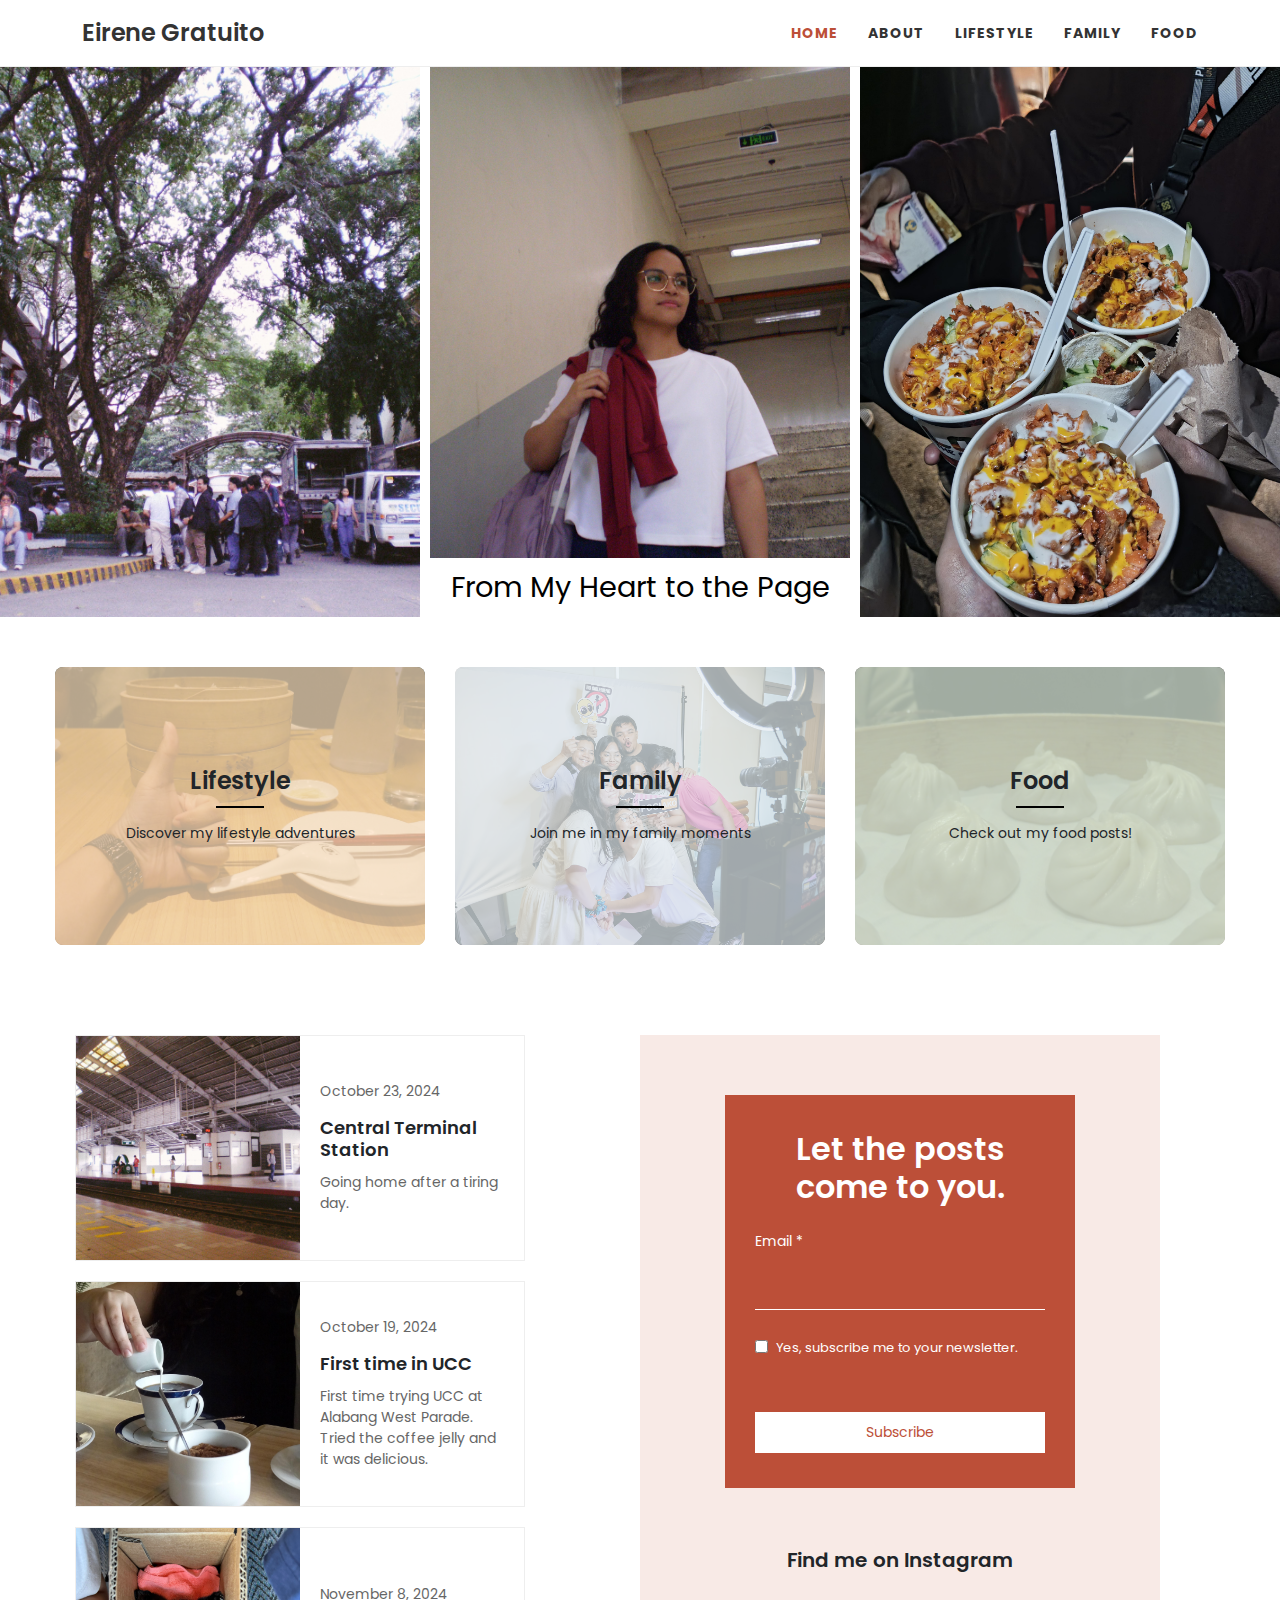
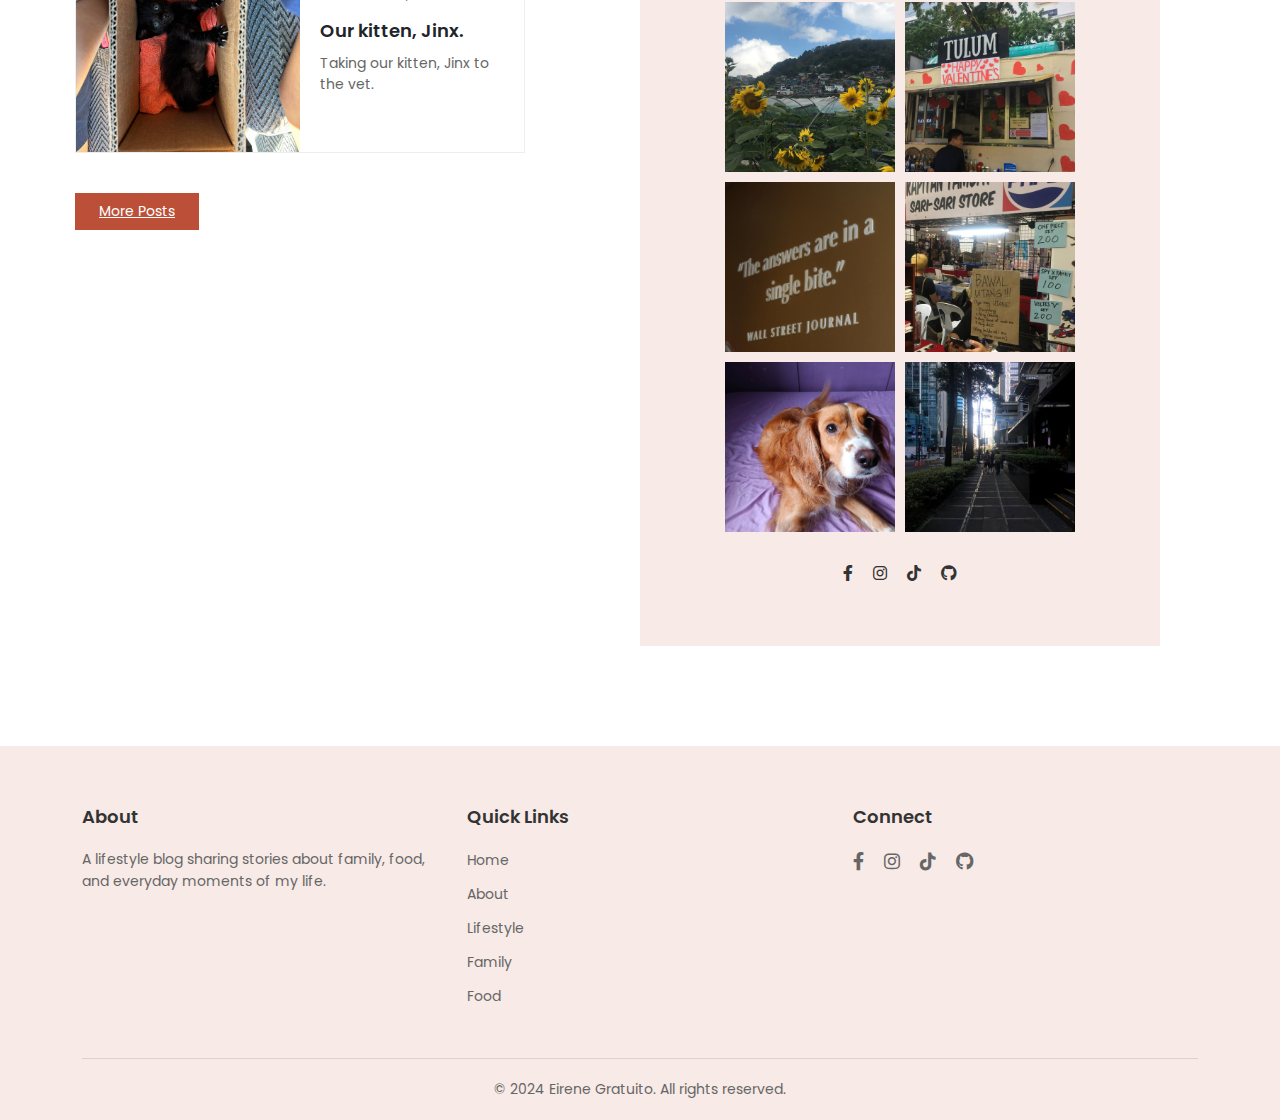
==== index.html @ bccac53c "Made a Blog" ====
<!DOCTYPE html>
<html lang="en">
  <head>
    <meta charset="UTF-8" />
    <meta name="viewport" content="width=device-width, initial-scale=1.0" />
    <title>Eirene Gratuito's Blog</title>
    <!-- Bootstrap CSS -->
    <link
      href="https://cdn.jsdelivr.net/npm/bootstrap@5.3.2/dist/css/bootstrap.min.css"
      rel="stylesheet"
    />
    <!-- Font Awesome -->
    <link
      rel="stylesheet"
      href="https://cdnjs.cloudflare.com/ajax/libs/font-awesome/6.0.0/css/all.min.css"
    />
    <!-- Google Fonts -->
    <link
      href="https://fonts.googleapis.com/css2?family=Poppins:wght@400;600;700&display=swap"
      rel="stylesheet"
    />
    <!-- Custom CSS -->
    <link rel="stylesheet" href="styles.css" />
  </head>
  <body>
    <!-- Navigation -->
    <nav class="top-nav">
      <div class="container">
        <div class="d-flex justify-content-between align-items-center">
          <div class="site-title">Eirene Gratuito</div>
          <ul class="nav-links ms-auto">
            <li><a href="index.html" class="active">Home</a></li>
            <li><a href="about.html">About</a></li>
            <li><a href="lifestyle.html">Lifestyle</a></li>
            <li><a href="family.html">Family</a></li>
            <li><a href="food.html">Food</a></li>
          </ul>
        </div>
      </div>
    </nav>

    <!-- Homepage Section -->
    <div class="home-grid">
      <div class="home-item">
        <img
          src="Assets/33256436-be8f-4c2f-a6bd-3717b8ebd77c.jpg"
          alt="School"
          class="home-image"
        />
      </div>
      <div class="home-item main-photo">
        <img 
          src="Assets/5a62c0b8-e1ae-4d13-9294-39627ea8f2e5.jpg" 
          alt="Myself" 
          class="home-image" 
        />
        <div class="blog-headline">
          <h1>From My Heart to the Page</h1>
        </div>
      </div>
      <div class="home-item">
        <img 
          src="Assets/5e751bf3-ad55-4d6b-a4d8-098566c1c82c.jpg" 
          alt="Food" 
          class="home-image" 
        />
      </div>
    </div>

    <!-- Categories -->
    <div class="category-container">
      <div class="category-grid">
        <div class="category-card">
          <img
            src="Assets/22a529ca-9387-478c-b18e-c1dc1a3bc456.jpg"
            alt="Lifestyle"
            class="category-image"
          />
          <div class="category-overlay lifestyle-overlay">
            <h2 class="category-title">Lifestyle</h2>
            <div class="divider"></div>
            <p class="category-text">Discover my lifestyle adventures</p>
          </div>
        </div>

        <div class="category-card">
          <img 
            src="Assets/379557403_10230096365694239_6722679973456659015_n.jpg" 
            alt="Family" 
            class="category-image" 
          />
          <div class="category-overlay family-overlay">
            <h2 class="category-title">Family</h2>
            <div class="divider"></div>
            <p class="category-text">Join me in my family moments</p>
          </div>
        </div>

        <div class="category-card">
          <img 
            src="Assets/a0b40cda-4d6f-48e9-b779-10839df5f988.jpg" 
            alt="Food" 
            class="category-image" 
          />
          <div class="category-overlay food-overlay">
            <h2 class="category-title">Food</h2>
            <div class="divider"></div>
            <p class="category-text">Check out my food posts!</p>
          </div>
        </div>
      </div>
    </div>

    <!-- Main Content Section -->
    <div class="main-content">
      <!-- Blog Posts Column -->
      <div class="content-column">
        <div class="blog-posts-container">
          <!-- Blog Post -->
          <article class="blog-post">
            <div class="post-image">
              <img src="Assets/15677b9b-7a03-4109-b819-ffe843a6b70b.jpg" alt="LRT">
            </div>
            <div class="post-content">
              <div class="post-meta">October 23, 2024</div>
              <h2>Central Terminal Station</h2>
              <p>Going home after a tiring day.</p>
            </div>
          </article>

          <!-- Blog Post -->
          <article class="blog-post">
            <div class="post-image">
              <img src="Assets/3daef133-7182-4246-a907-7068d62bcd2f.jpg" alt="Coffee">
            </div>
            <div class="post-content">
              <div class="post-meta">October 19, 2024</div>
              <h2>First time in UCC</h2>
              <p>First time trying UCC at Alabang West Parade. Tried the coffee jelly and it was delicious.</p>
            </div>
          </article>

          <!-- Blog Post -->
          <article class="blog-post">
            <div class="post-image">
              <img src="Assets/35b55f48-be84-4eef-ae12-e8d0e23f82b6.jpg" alt="kitten">
            </div>
            <div class="post-content">
              <div class="post-meta">November 8, 2024</div>
              <h2>Our kitten, Jinx.</h2>
              <p>Taking our kitten, Jinx to the vet.</p>
            </div>
          </article>

          <a href="lifestyle.html" class="all-posts-btn">More Posts</a>
        </div>
      </div>

      <!-- Sidebar -->
      <div class="sidebar">
        <!-- Newsletter Section -->
        <div class="newsletter-section">
          <h2>Let the posts come to you.</h2>
          <form class="newsletter-form" aria-label="Newsletter Subscription">
            <label for="email">Email *</label>
            <input type="email" id="email" required>
            <div class="checkbox-wrapper">
              <input type="checkbox" id="subscribe">
              <label for="subscribe">Yes, subscribe me to your newsletter.</label>
            </div>
            <button type="submit" class="btn-subscribe">Subscribe</button>
          </form>
        </div>

        <!-- Instagram Section -->
        <div class="instagram-section">
          <h3>Find me on Instagram</h3>
          <div class="instagram-grid">
            <div class="insta-item">
              <img src="Assets/1ed91a2b-f167-4057-8d40-6f79ca3744e7.jpg" alt="Instagram post" />
            </div>
            <div class="insta-item">
              <img src="Assets/8d675956-6991-432d-86b7-c5cc217a0b15.jpg" alt="Instagram post" />
            </div>
            <div class="insta-item">
              <img src="Assets/562ee40e-44fc-45de-870e-615c2d5a8514.jpg" alt="Instagram post" />
            </div>
            <div class="insta-item">
              <img src="Assets/49704584-450d-4ddd-b4ca-fa980ecaec77.jpg" alt="Instagram post" />
            </div>
            <div class="insta-item">
              <img src="Assets/ac5fba6d-2a3e-4923-9740-321763d63d77.jpg" alt="Instagram post" />
            </div>
            <div class="insta-item">
              <img src="Assets/c73b5468-25f0-418b-a30d-2b41292f1bc7.jpg" alt="Instagram post" />
            </div>
          </div>
          <div class="social-icons">
            <a href="https://www.facebook.com/Eirene.Mndz/" target="_blank"><i class="fab fa-facebook-f"></i></a>
            <a href="https://www.instagram.com/akosieirene/" target="_blank"><i class="fab fa-instagram"></i></a>
            <a href="https://www.tiktok.com/@eirene.jen" target="_blank"><i class="fab fa-tiktok"></i></a>
            <a href="https://github.com/EireneMG" target="_blank"><i class="fab fa-github"></i></a>
          </div>
        </div>
      </div>
    </div>

    <!-- Footer -->
    <footer class="footer">
      <div class="container">
        <div class="footer-content">
          <div class="footer-section">
            <h4>About</h4>
            <p>A lifestyle blog sharing stories about family, food, and everyday moments of my life.</p>
          </div>
          <div class="footer-section">
            <h4>Quick Links</h4>
            <ul>
              <li><a href="index.html">Home</a></li>
              <li><a href="about.html">About</a></li>
              <li><a href="lifestyle.html">Lifestyle</a></li>
              <li><a href="family.html">Family</a></li>
              <li><a href="food.html">Food</a></li>
            </ul>
          </div>
          <div class="footer-section">
            <h4>Connect</h4>
            <div class="footer-social">
              <a href="https://www.facebook.com/Eirene.Mndz/" target="_blank"><i class="fab fa-facebook-f"></i></a>
              <a href="https://www.instagram.com/akosieirene/" target="_blank"><i class="fab fa-instagram"></i></a>
              <a href="https://www.tiktok.com/@eirene.jen" target="_blank"><i class="fab fa-tiktok"></i></a>
              <a href="https://github.com/EireneMG" target="_blank"><i class="fab fa-github"></i></a>
            </div>
          </div>
        </div>
        <div class="footer-bottom">
          <p>&copy; 2024 Eirene Gratuito. All rights reserved.</p>
        </div>
      </div>
    </footer>

    <!-- Bootstrap JS -->
    <script src="https://cdn.jsdelivr.net/npm/bootstrap@5.3.2/dist/js/bootstrap.bundle.min.js"></script>
  </body>
</html>
---- styles.css ----
/* General Styles */
body {
  margin: 0;
  font-family: "Poppins", sans-serif;
}

/* Navigation Styles */
.top-nav {
  background-color: #fff;
  padding: 15px 0;
  border-bottom: 1px solid #eee;
}

.site-title {
  font-size: 24px;
  color: #333;
  font-weight: 600;
}

.nav-links {
  display: flex;
  gap: 30px;
  list-style: none;
  margin: 0;
  padding: 0;
  font-weight: 700;
}

.nav-links a {
  color: #333;
  text-decoration: none;
  font-size: 14px;
  text-transform: uppercase;
  letter-spacing: 1px;
}

.nav-links a:hover {
  color: #666;
}

/* Home Grid Styles */
.home-grid {
  display: grid;
  grid-template-columns: 1fr 1fr 1fr;
  gap: 10px;
  padding: 0;
  max-width: 100%;
  margin: 0;
  height: 550px;
}

.home-item {
  position: relative;
  height: 100%;
  overflow: hidden;
}

.home-image {
  width: 100%;
  height: 100%;
  object-fit: cover;
}

.blog-headline {
  position: absolute;
  bottom: 0;
  left: 50%;
  transform: translateX(-50%);
  background-color: white;
  padding: 12px 25px;
  white-space: nowrap;
}

.blog-headline h1 {
  margin: 0;
  font-size: 1.8rem;
  color: #000;
  font-weight: 400;
}

/* Category Layout Styles */
.category-container {
  max-width: 1200px;
  margin: 50px auto;
  padding: 0 15px;
}

.category-grid {
  display: grid;
  grid-template-columns: repeat(3, 1fr);
  gap: 30px;
}

.category-card {
  position: relative;
  aspect-ratio: 4/3;
  overflow: hidden;
  border-radius: 8px;
  cursor: pointer;
}

.category-image {
  width: 100%;
  height: 100%;
  object-fit: cover;
  transition: transform 0.3s ease;
}

.category-card:hover .category-image {
  transform: scale(1.05);
}

.category-overlay {
  position: absolute;
  top: 0;
  left: 0;
  right: 0;
  bottom: 0;
  display: flex;
  flex-direction: column;
  align-items: center;
  justify-content: center;
  padding: 20px;
  text-align: center;
  transition: opacity 0.3s ease;
}

.lifestyle-overlay {
  background-color: rgba(255, 226, 198, 0.7);
}

.family-overlay {
  background-color: rgba(230, 240, 245, 0.7);
}

.food-overlay {
  background-color: rgba(230, 245, 230, 0.7);
}

.category-title {
  font-size: 24px;
  font-weight: 600;
  margin-bottom: 10px;
}

.divider {
  width: 48px;
  height: 2px;
  background-color: #000;
  margin-bottom: 15px;
}

.category-text {
  font-size: 14px;
  margin: 0;
}

/* Main Content Layout */
.main-content {
  display: grid;
  grid-template-columns: 480px 520px;
  gap: 100px;
  max-width: 1200px;
  margin: 0 auto;
  padding: 40px 20px;
}

/* Blog Posts Layout */
.blog-posts-container {
  max-width: 600px;
  margin: 0 auto;
  padding: 0 15px;
}

.blog-post {
  display: grid;
  grid-template-columns: 1fr 1fr;
  background: white;
  margin-bottom: 20px;
  border: 1px solid #eee;
  cursor: pointer;
  width: 100%;
}

.post-image {
  aspect-ratio: 1/1;
  width: 100%;
  overflow: hidden;
}

.post-image img {
  width: 100%;
  height: 100%;
  object-fit: cover;
}

.post-content {
  padding: 20px;
  display: flex;
  flex-direction: column;
  justify-content: center;
}

.post-meta {
  color: #666;
  font-size: 14px;
  margin-bottom: 10px;
}

.post-content h2 {
  font-size: 18px;
  font-weight: 600;
  margin-bottom: 12px;
  line-height: 1.2;
}

.post-content p {
  color: #666;
  font-size: 14px;
  line-height: 1.5;
  margin: 0;
}

.all-posts-btn {
  display: inline-block;
  background-color: #bc4f38;
  color: white;
  padding: 8px 24px;
  border: none;
  font-size: 14px;
  margin: 20px 0;
  cursor: pointer;
}

/* Sidebar Styles */
.sidebar {
  background-color: #f8eae6;
  padding: 60px;
  width: 100%;
  display: flex;
  flex-direction: column;
  align-items: center;
}

/* Newsletter & Instagram Common Styles */
.newsletter-section,
.instagram-section {
  width: 350px;
  margin-left: auto;
  margin-right: auto;
}

/* Newsletter Section */
.newsletter-section {
  background-color: #bc4f38;
  color: white;
  padding: 35px 30px;
  margin-bottom: 60px;
}

.newsletter-section h2 {
  font-size: 32px;
  font-weight: 600;
  margin-bottom: 25px;
  line-height: 1.2;
  text-align: center;
}

.newsletter-form {
  display: flex;
  flex-direction: column;
  gap: 15px;
}

.newsletter-form label {
  font-size: 14px;
  margin-bottom: 5px;
}

.newsletter-form input[type="email"] {
  width: 100%;
  background: transparent;
  border: none;
  border-bottom: 1px solid white;
  color: white;
  padding: 8px 0;
  font-size: 14px;
}

.checkbox-wrapper {
  margin: 15px 0;
  display: flex;
  align-items: flex-start;
  gap: 8px;
}

.checkbox-wrapper label {
  font-size: 13px;
  line-height: 1.3;
}

.btn-subscribe {
  width: 100%;
  background: white;
  color: #bc4f38;
  border: none;
  padding: 10px;
  font-size: 14px;
  margin-top: 20px;
  cursor: pointer;
}

/* Instagram Section */
.instagram-section {
  text-align: center;
}

.instagram-section h3 {
  font-size: 20px;
  margin-bottom: 30px;
  font-weight: 600;
}

.instagram-grid {
  display: grid;
  grid-template-columns: repeat(2, 1fr);
  gap: 10px;
  width: 100%;
}

.insta-item {
  aspect-ratio: 1/1;
  width: 100%;
}

.insta-item img {
  width: 100%;
  height: 100%;
  object-fit: cover;
}

/* Social Icons */
.social-icons {
  display: flex;
  justify-content: center;
  gap: 20px;
  margin-top: 30px;
  width: 100%;
}

.social-icons a {
  color: #333;
  font-size: 16px;
}

/* Responsive Styles */
@media (max-width: 1200px) {
  .main-content {
    grid-template-columns: 1fr;
    gap: 60px;
  }

  .sidebar {
    max-width: 520px;
    margin: 0 auto;
    padding: 40px;
  }
}

@media (max-width: 968px) {
  .home-grid {
    grid-template-columns: 1fr;
    height: auto;
  }

  .home-item {
    height: 350px;
  }

  .blog-headline h1 {
    font-size: 1.5rem;
  }

  .category-grid {
    grid-template-columns: 1fr;
  }

  .nav-links {
    gap: 15px;
  }
}

@media (max-width: 768px) {
  .site-title {
    font-size: 20px;
  }

  .nav-links a {
    font-size: 12px;
  }

  .blog-post {
    grid-template-columns: 1fr;
  }

  .post-image {
    height: 200px;
  }
}

/* Footer Styles */
.footer {
  background-color: #f8eae6;
  padding: 60px 0 20px;
  margin-top: 60px;
}

.footer-content {
  display: grid;
  grid-template-columns: repeat(3, 1fr);
  gap: 40px;
  margin-bottom: 40px;
}

.footer-section h4 {
  font-size: 18px;
  font-weight: 600;
  margin-bottom: 20px;
  color: #333;
}

.footer-section p {
  color: #666;
  line-height: 1.6;
  font-size: 14px;
}

.footer-section ul {
  list-style: none;
  padding: 0;
  margin: 0;
}

.footer-section ul li {
  margin-bottom: 10px;
}

.footer-section ul li a {
  color: #666;
  text-decoration: none;
  font-size: 14px;
  transition: color 0.3s ease;
}

.footer-section ul li a:hover {
  color: #bc4f38;
}

.footer-social {
  display: flex;
  gap: 20px;
}

.footer-social a {
  color: #666;
  font-size: 18px;
  transition: color 0.3s ease;
}

.footer-social a:hover {
  color: #bc4f38;
}

.footer-bottom {
  text-align: center;
  padding-top: 20px;
  border-top: 1px solid #e0d0cb;
}

.footer-bottom p {
  color: #666;
  font-size: 14px;
  margin: 0;
}

/* Add to your existing media queries */
@media (max-width: 768px) {
  .footer-content {
    grid-template-columns: 1fr;
    text-align: center;
    gap: 30px;
  }

  .footer-social {
    justify-content: center;
  }
}

/* About Page Styles */
.about-container {
  max-width: 1200px;
  margin: 0 auto;
  padding: 60px 20px;
}

.about-header {
  text-align: center;
  margin-bottom: 60px;
}

.about-header h1 {
  font-size: 48px;
  font-weight: 600;
  line-height: 1.2;
  color: #333;
}

.about-content {
  display: grid;
  grid-template-columns: 1fr 1fr;
  gap: 60px;
  align-items: start;
}

.about-image {
  width: 100%;
}

.about-image img {
  width: 100%;
  height: auto;
  border-radius: 8px;
}

.about-text {
  padding: 20px 0;
}

.intro-text {
  font-size: 24px;
  color: #bc4f38;
  margin-bottom: 30px;
  font-weight: 500;
}

.about-text p {
  color: #666;
  line-height: 1.8;
  margin-bottom: 20px;
}

.social-links {
  display: flex;
  gap: 20px;
  margin-top: 40px;
}

.social-links a {
  color: #333;
  font-size: 18px;
  transition: color 0.3s ease;
}

.social-links a:hover {
  color: #bc4f38;
}

/* Active nav link state */
.nav-links a.active {
  color: #bc4f38;
}

/* Responsive styles for About page */
@media (max-width: 968px) {
  .about-header h1 {
    font-size: 36px;
  }

  .about-content {
    grid-template-columns: 1fr;
    gap: 40px;
  }

  .about-image {
    max-width: 600px;
    margin: 0 auto;
  }

  .intro-text {
    font-size: 20px;
  }
}

@media (max-width: 768px) {
  .about-container {
    padding: 40px 20px;
  }

  .about-header h1 {
    font-size: 28px;
  }
}

/* Page Header */
.page-header {
  text-align: center;
  padding: 60px 20px;
  background-color: #f8eae6;
}

.page-header h1 {
  font-size: 48px;
  color: #333;
  margin: 0;
  font-weight: 600;
}

/* Blog Grid Layout */
.blog-grid-container {
  max-width: 1200px;
  margin: 60px auto;
  padding: 0 20px;
  display: grid;
  grid-template-columns: repeat(1, 1fr);
  gap: 40px;
}

.blog-grid-item {
  background: white;
  border: 1px solid #eee;
  transition: transform 0.3s ease;
}

.blog-grid-item:hover {
  transform: translateY(-5px);
}

.blog-grid-item .post-image {
  width: 100%;
  height: auto;  /* Changed from fixed 600px */
  aspect-ratio: 16/9;  /* Added to maintain consistent proportions */
  overflow: hidden;
}

.blog-grid-item .post-image img {
  width: 100%;
  height: 100%;
  object-fit: fit;
}

.blog-grid-item .post-content {
  padding: 30px;
}

.post-meta {
  display: flex;
  gap: 20px;
  color: #666;
  font-size: 14px;
  margin-bottom: 15px;
}

.blog-grid-item h2 {
  font-size: 24px;
  margin-bottom: 15px;
  color: #333;
}

.blog-grid-item p {
  color: #666;
  line-height: 1.6;
  margin-bottom: 20px;
}

.post-stats {
  display: flex;
  gap: 20px;
  color: #666;
  font-size: 14px;
}

.post-stats span {
  display: flex;
  align-items: center;
  gap: 5px;
}

/* Responsive Styles */
@media (max-width: 768px) {
  .page-header h1 {
    font-size: 36px;
  }

  .blog-grid-item .post-image {
    height: auto;  /* Changed from fixed 300px */
    aspect-ratio: 16/9;
  }

  .blog-grid-item .post-content {
    padding: 20px;
  }

  .blog-grid-item h2 {
    font-size: 20px;
  }
}
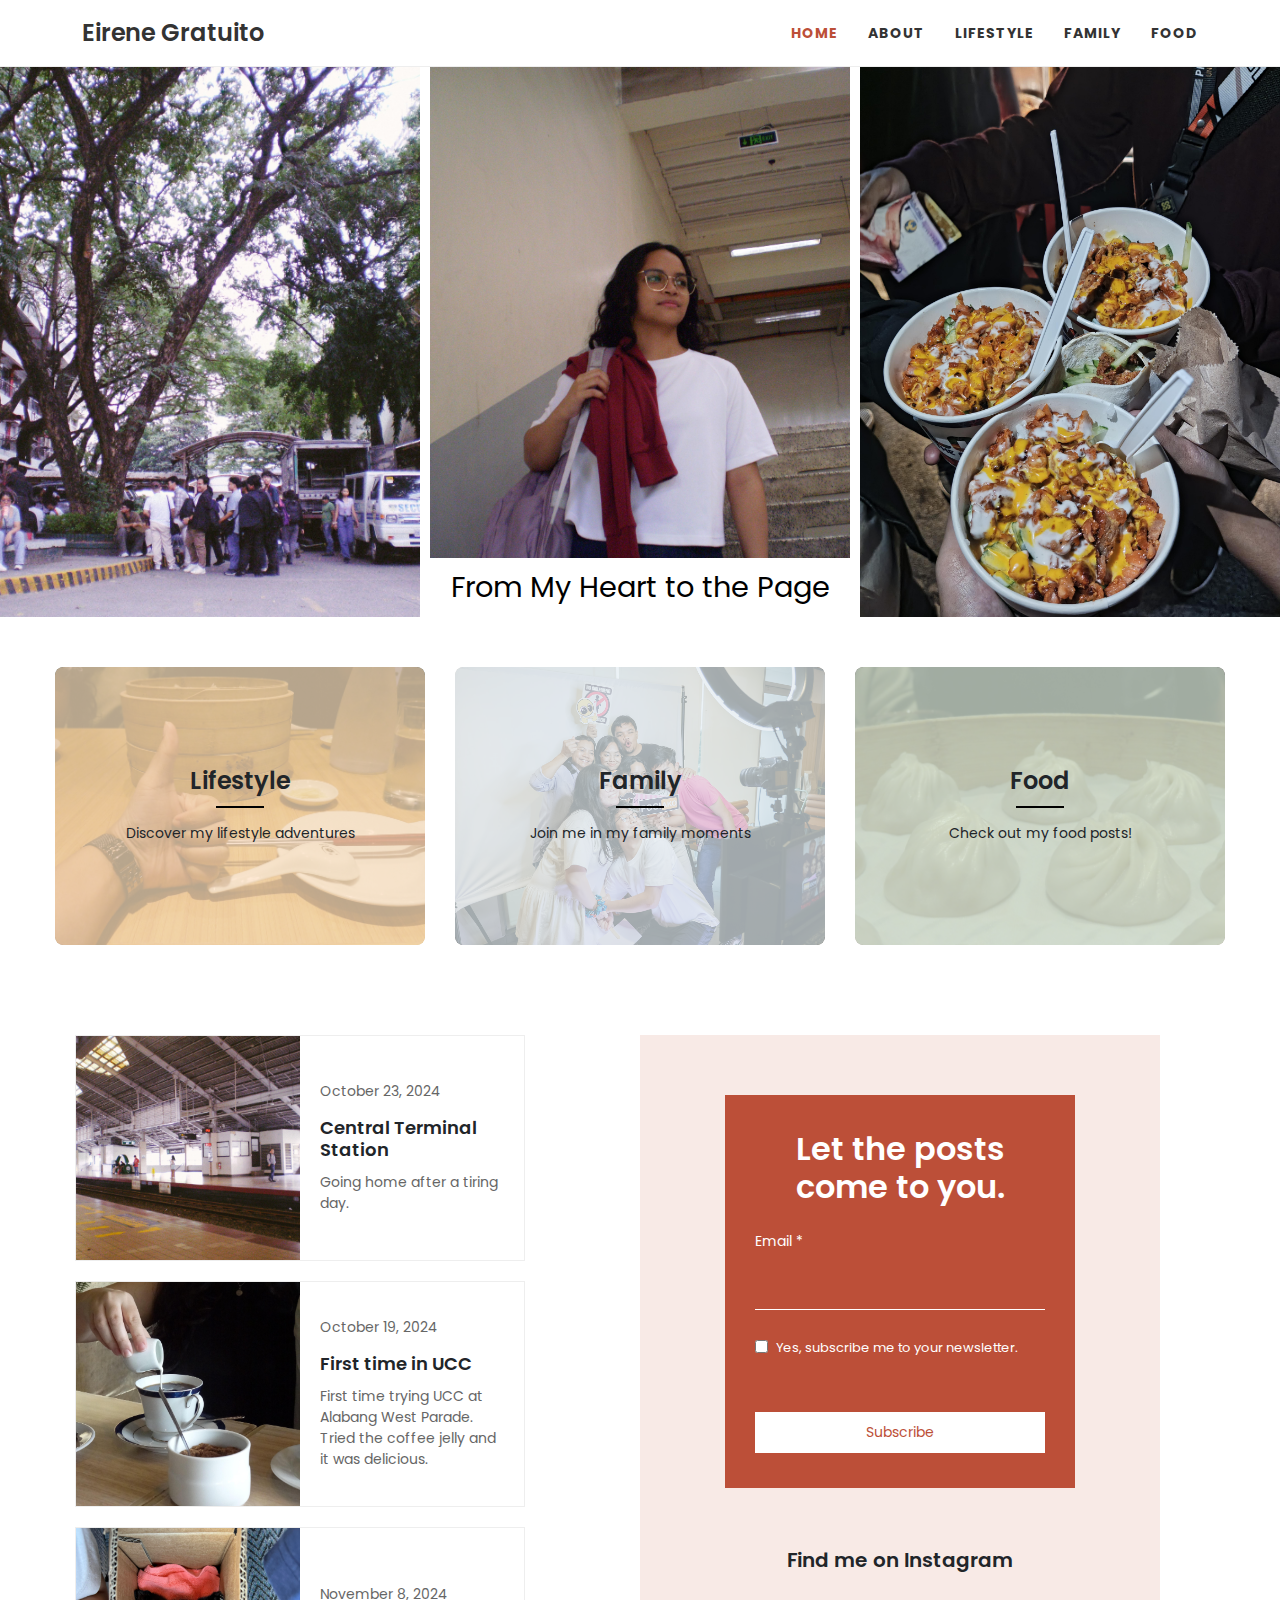
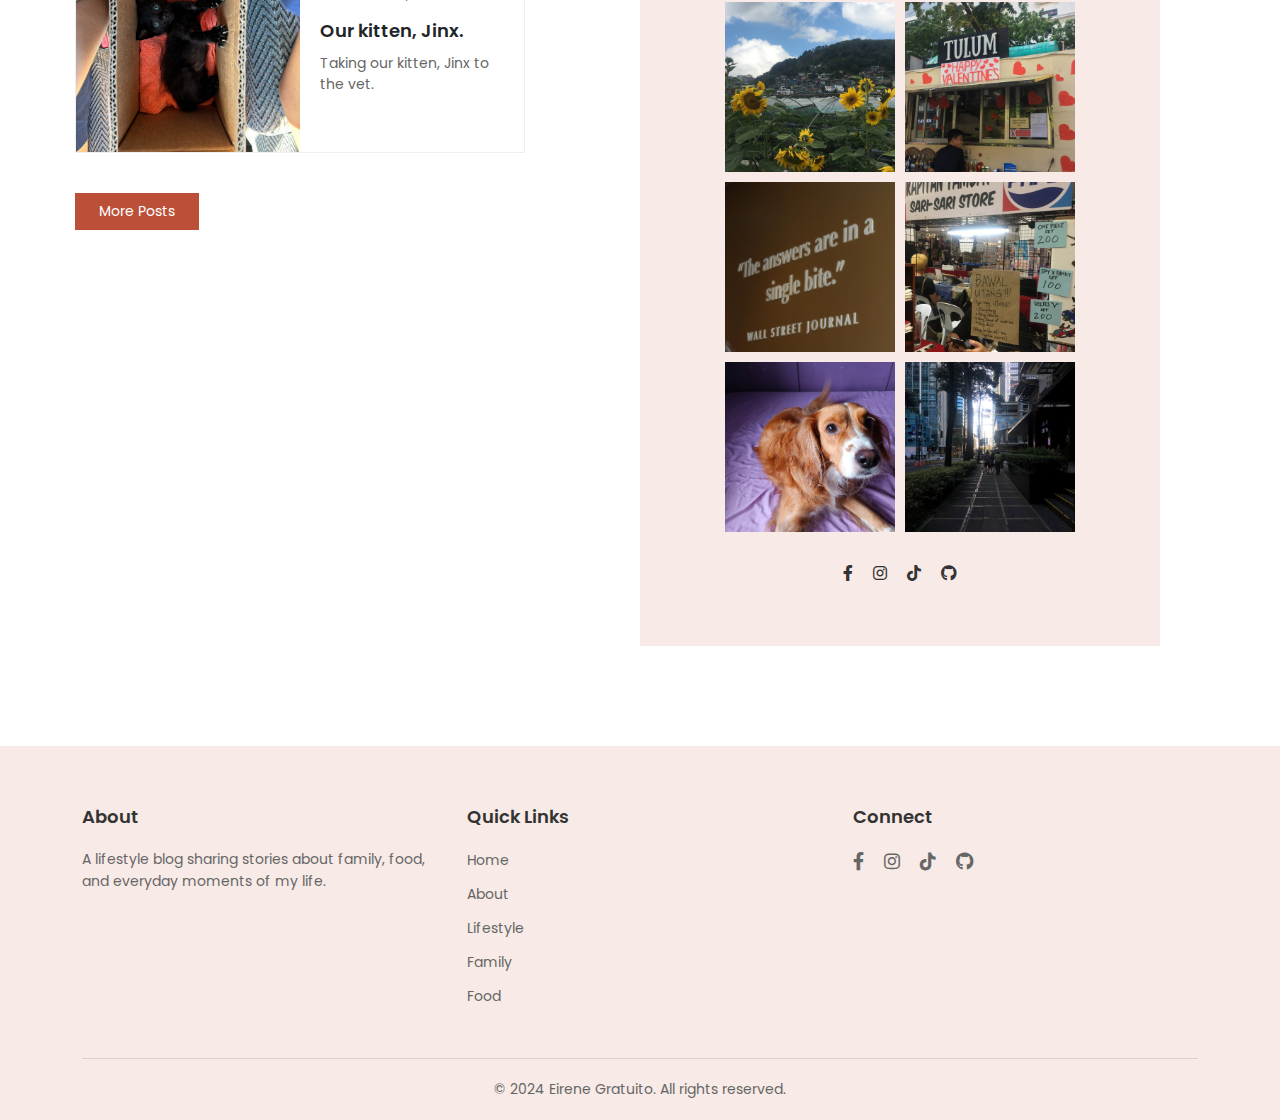
==== commit fdc47ab4: "Fixed category navigation" ====
--- a/index.html
+++ b/index.html
@@ -9,7 +9,7 @@
       href="https://cdn.jsdelivr.net/npm/bootstrap@5.3.2/dist/css/bootstrap.min.css"
       rel="stylesheet"
     />
-    <!-- Font Awesome -->
+    <!-- Font Awesome for social icons -->
     <link
       rel="stylesheet"
       href="https://cdnjs.cloudflare.com/ajax/libs/font-awesome/6.0.0/css/all.min.css"
@@ -41,169 +41,177 @@
 
     <!-- Homepage Section -->
     <div class="home-grid">
-      <div class="home-item">
+      <div class="home-item school">
         <img
-          src="Assets/33256436-be8f-4c2f-a6bd-3717b8ebd77c.jpg"
+          src="Assets\33256436-be8f-4c2f-a6bd-3717b8ebd77c.jpg"
           alt="School"
           class="home-image"
         />
       </div>
       <div class="home-item main-photo">
-        <img 
-          src="Assets/5a62c0b8-e1ae-4d13-9294-39627ea8f2e5.jpg" 
-          alt="Myself" 
-          class="home-image" 
-        />
+        <img src="Assets\5a62c0b8-e1ae-4d13-9294-39627ea8f2e5.jpg" alt="Myself" class="home-image" />
         <div class="blog-headline">
           <h1>From My Heart to the Page</h1>
         </div>
       </div>
-      <div class="home-item">
-        <img 
-          src="Assets/5e751bf3-ad55-4d6b-a4d8-098566c1c82c.jpg" 
-          alt="Food" 
-          class="home-image" 
-        />
+      <div class="home-item food">
+        <img src="Assets\5e751bf3-ad55-4d6b-a4d8-098566c1c82c.jpg" alt="Food" class="home-image" />
       </div>
     </div>
 
-    <!-- Categories -->
-    <div class="category-container">
+     <!-- Categories -->
+     <div class="category-container">
       <div class="category-grid">
-        <div class="category-card">
-          <img
-            src="Assets/22a529ca-9387-478c-b18e-c1dc1a3bc456.jpg"
-            alt="Lifestyle"
-            class="category-image"
-          />
-          <div class="category-overlay lifestyle-overlay">
-            <h2 class="category-title">Lifestyle</h2>
-            <div class="divider"></div>
-            <p class="category-text">Discover my lifestyle adventures</p>
-          </div>
-        </div>
-
-        <div class="category-card">
-          <img 
-            src="Assets/379557403_10230096365694239_6722679973456659015_n.jpg" 
-            alt="Family" 
-            class="category-image" 
-          />
-          <div class="category-overlay family-overlay">
-            <h2 class="category-title">Family</h2>
-            <div class="divider"></div>
-            <p class="category-text">Join me in my family moments</p>
-          </div>
-        </div>
-
-        <div class="category-card">
-          <img 
-            src="Assets/a0b40cda-4d6f-48e9-b779-10839df5f988.jpg" 
-            alt="Food" 
-            class="category-image" 
-          />
-          <div class="category-overlay food-overlay">
-            <h2 class="category-title">Food</h2>
-            <div class="divider"></div>
-            <p class="category-text">Check out my food posts!</p>
-          </div>
-        </div>
+        <!-- Lifestyle Category -->
+        <a href="lifestyle.html" class="category-card">
+          <div class="category-card">
+            <img
+              src="Assets\22a529ca-9387-478c-b18e-c1dc1a3bc456.jpg"
+              alt="Lifestyle"
+              class="category-image"
+            />
+            <div class="category-overlay lifestyle-overlay">
+              <h2 class="category-title">Lifestyle</h2>
+              <div class="divider"></div>
+              <p class="category-text">Discover my lifestyle adventures</p>
+            </div>
+          </div>
+        </a>
+
+        <!-- Family Category -->
+        <a href="family.html" class="category-card">
+          <div class="category-card">
+            <img src="Assets\379557403_10230096365694239_6722679973456659015_n.jpg" alt="Family" class="category-image" />
+            <div class="category-overlay family-overlay">
+              <h2 class="category-title">Family</h2>
+              <div class="divider"></div>
+              <p class="category-text">Join me in my family moments</p>
+            </div>
+          </div>
+        </a>
+
+        <!-- Food Category -->
+        <a href="food.html" class="category-card">
+          <div class="category-card">
+            <img src="Assets\a0b40cda-4d6f-48e9-b779-10839df5f988.jpg" alt="Food" class="category-image" />
+            <div class="category-overlay food-overlay">
+              <h2 class="category-title">Food</h2>
+              <div class="divider"></div>
+              <p class="category-text">Check out my food posts!</p>
+            </div>
+          </div>
+        </a>
       </div>
     </div>
 
     <!-- Main Content Section -->
-    <div class="main-content">
-      <!-- Blog Posts Column -->
-      <div class="content-column">
-        <div class="blog-posts-container">
+<div class="main-content">
+  <!-- Blog Posts Column -->
+  <div class="content-column">
+      <div class="blog-posts-container">
           <!-- Blog Post -->
           <article class="blog-post">
-            <div class="post-image">
-              <img src="Assets/15677b9b-7a03-4109-b819-ffe843a6b70b.jpg" alt="LRT">
-            </div>
-            <div class="post-content">
-              <div class="post-meta">October 23, 2024</div>
-              <h2>Central Terminal Station</h2>
-              <p>Going home after a tiring day.</p>
-            </div>
+              <div class="post-image">
+                  <img src="Assets\15677b9b-7a03-4109-b819-ffe843a6b70b.jpg" alt="LRT">
+              </div>
+              <div class="post-content">
+                  <div class="post-meta">October 23, 2024</div>
+                  <h2>Central Terminal Station</h2>
+                  <p>Going home after a tiring day.</p>
+              </div>
           </article>
 
           <!-- Blog Post -->
           <article class="blog-post">
-            <div class="post-image">
-              <img src="Assets/3daef133-7182-4246-a907-7068d62bcd2f.jpg" alt="Coffee">
-            </div>
-            <div class="post-content">
-              <div class="post-meta">October 19, 2024</div>
-              <h2>First time in UCC</h2>
-              <p>First time trying UCC at Alabang West Parade. Tried the coffee jelly and it was delicious.</p>
-            </div>
+              <div class="post-image">
+                  <img src="Assets\3daef133-7182-4246-a907-7068d62bcd2f.jpg" alt="Coffee">
+              </div>
+              <div class="post-content">
+                  <div class="post-meta">October 19, 2024</div>
+                  <h2>First time in UCC</h2>
+                  <p>First time trying UCC at Alabang West Parade. Tried the coffee jelly and it was delicious.</p>
+              </div>
           </article>
 
           <!-- Blog Post -->
           <article class="blog-post">
-            <div class="post-image">
-              <img src="Assets/35b55f48-be84-4eef-ae12-e8d0e23f82b6.jpg" alt="kitten">
-            </div>
-            <div class="post-content">
-              <div class="post-meta">November 8, 2024</div>
-              <h2>Our kitten, Jinx.</h2>
-              <p>Taking our kitten, Jinx to the vet.</p>
-            </div>
+              <div class="post-image">
+                  <img src="Assets\35b55f48-be84-4eef-ae12-e8d0e23f82b6.jpg" alt="kitten">
+              </div>
+              <div class="post-content">
+                  <div class="post-meta">November 8, 2024</div>
+                  <h2>Our kitten, Jinx.</h2>
+                  <p>Taking our kitten, Jinx to the vet.</p>
+              </div>
           </article>
 
-          <a href="lifestyle.html" class="all-posts-btn">More Posts</a>
-        </div>
-      </div>
-
-      <!-- Sidebar -->
-      <div class="sidebar">
-        <!-- Newsletter Section -->
-        <div class="newsletter-section">
+          <a href="lifestyle.html">
+            <button class="all-posts-btn">More Posts</button>
+          </a>
+      </div>
+  </div>
+
+    <!-- Right Column -->
+    <div class="sidebar">
+      <!-- Newsletter Section -->
+      <div class="newsletter-section">
           <h2>Let the posts come to you.</h2>
-          <form class="newsletter-form" aria-label="Newsletter Subscription">
-            <label for="email">Email *</label>
-            <input type="email" id="email" required>
-            <div class="checkbox-wrapper">
-              <input type="checkbox" id="subscribe">
-              <label for="subscribe">Yes, subscribe me to your newsletter.</label>
-            </div>
-            <button type="submit" class="btn-subscribe">Subscribe</button>
+          <form class="newsletter-form">
+              <label>Email *</label>
+              <input type="email" required>
+              <div class="checkbox-wrapper">
+                  <input type="checkbox" id="subscribe">
+                  <label for="subscribe">Yes, subscribe me to your newsletter.</label>
+              </div>
+              <button type="submit" class="btn-subscribe">Subscribe</button>
           </form>
-        </div>
-
-        <!-- Instagram Section -->
-        <div class="instagram-section">
-          <h3>Find me on Instagram</h3>
-          <div class="instagram-grid">
-            <div class="insta-item">
-              <img src="Assets/1ed91a2b-f167-4057-8d40-6f79ca3744e7.jpg" alt="Instagram post" />
-            </div>
-            <div class="insta-item">
-              <img src="Assets/8d675956-6991-432d-86b7-c5cc217a0b15.jpg" alt="Instagram post" />
-            </div>
-            <div class="insta-item">
-              <img src="Assets/562ee40e-44fc-45de-870e-615c2d5a8514.jpg" alt="Instagram post" />
-            </div>
-            <div class="insta-item">
-              <img src="Assets/49704584-450d-4ddd-b4ca-fa980ecaec77.jpg" alt="Instagram post" />
-            </div>
-            <div class="insta-item">
-              <img src="Assets/ac5fba6d-2a3e-4923-9740-321763d63d77.jpg" alt="Instagram post" />
-            </div>
-            <div class="insta-item">
-              <img src="Assets/c73b5468-25f0-418b-a30d-2b41292f1bc7.jpg" alt="Instagram post" />
-            </div>
-          </div>
-          <div class="social-icons">
-            <a href="https://www.facebook.com/Eirene.Mndz/" target="_blank"><i class="fab fa-facebook-f"></i></a>
-            <a href="https://www.instagram.com/akosieirene/" target="_blank"><i class="fab fa-instagram"></i></a>
-            <a href="https://www.tiktok.com/@eirene.jen" target="_blank"><i class="fab fa-tiktok"></i></a>
-            <a href="https://github.com/EireneMG" target="_blank"><i class="fab fa-github"></i></a>
+      </div>
+
+          <!-- Instagram Section -->
+          <div class="instagram-section">
+            <h3>Find me on Instagram</h3>
+            <div class="instagram-grid">  
+              <!-- 6 Instagram images -->
+              <div class="insta-item">
+                <img src="Assets\1ed91a2b-f167-4057-8d40-6f79ca3744e7.jpg" alt="Instagram post" />
+              </div>
+              <div class="insta-item">
+                <img src="Assets\8d675956-6991-432d-86b7-c5cc217a0b15.jpg" alt="Instagram post" />
+              </div>
+              <div class="insta-item">
+                <img src="Assets\562ee40e-44fc-45de-870e-615c2d5a8514.jpg" alt="Instagram post" />
+              </div>
+              <div class="insta-item">
+                <img src="Assets\49704584-450d-4ddd-b4ca-fa980ecaec77.jpg" alt="Instagram post" />
+              </div>
+              <div class="insta-item">
+                <img src="Assets\ac5fba6d-2a3e-4923-9740-321763d63d77.jpg" alt="Instagram post" />
+              </div>
+              <div class="insta-item">
+                <img src="Assets\c73b5468-25f0-418b-a30d-2b41292f1bc7.jpg" alt="Instagram post" />
+              </div>
+            </div>
+            <div class="social-icons">
+              <a href="https://www.facebook.com/Eirene.Mndz/" target="_blank"
+                ><i class="fab fa-facebook-f"></i
+              ></a>
+              <a href="https://www.instagram.com/akosieirene/" target="_blank"
+                ><i class="fab fa-instagram"></i
+              ></a>
+              <a href="https://www.tiktok.com/@eirene.jen" target="_blank"
+                ><i class="fab fa-tiktok"></i
+              ></a>
+              <a href="https://github.com/EireneMG" target="_blank"
+                ><i class="fab fa-github"></i
+              ></a>
+            </div>
           </div>
         </div>
       </div>
     </div>
+
+    <!-- Bootstrap JS -->
+    <script src="https://cdn.jsdelivr.net/npm/bootstrap@5.3.2/dist/js/bootstrap.bundle.min.js"></script>
 
     <!-- Footer -->
     <footer class="footer">
@@ -226,10 +234,18 @@
           <div class="footer-section">
             <h4>Connect</h4>
             <div class="footer-social">
-              <a href="https://www.facebook.com/Eirene.Mndz/" target="_blank"><i class="fab fa-facebook-f"></i></a>
-              <a href="https://www.instagram.com/akosieirene/" target="_blank"><i class="fab fa-instagram"></i></a>
-              <a href="https://www.tiktok.com/@eirene.jen" target="_blank"><i class="fab fa-tiktok"></i></a>
-              <a href="https://github.com/EireneMG" target="_blank"><i class="fab fa-github"></i></a>
+              <a href="https://www.facebook.com/Eirene.Mndz/" target="_blank"
+                ><i class="fab fa-facebook-f"></i
+              ></a>
+              <a href="https://www.instagram.com/akosieirene/" target="_blank"
+                ><i class="fab fa-instagram"></i
+              ></a>
+              <a href="https://www.tiktok.com/@eirene.jen" target="_blank"
+                ><i class="fab fa-tiktok"></i
+              ></a>
+              <a href="https://github.com/EireneMG" target="_blank"
+                ><i class="fab fa-github"></i
+              ></a>
             </div>
           </div>
         </div>
@@ -238,8 +254,5 @@
         </div>
       </div>
     </footer>
-
-    <!-- Bootstrap JS -->
-    <script src="https://cdn.jsdelivr.net/npm/bootstrap@5.3.2/dist/js/bootstrap.bundle.min.js"></script>
   </body>
 </html>
--- a/styles.css
+++ b/styles.css
@@ -97,6 +97,9 @@
   overflow: hidden;
   border-radius: 8px;
   cursor: pointer;
+  display: block;
+  text-decoration: none;
+  color: inherit
 }
 
 .category-image {
@@ -123,6 +126,11 @@
   padding: 20px;
   text-align: center;
   transition: opacity 0.3s ease;
+}
+
+.category-grid a {
+  text-decoration: none;
+  color: inherit;
 }
 
 .lifestyle-overlay {
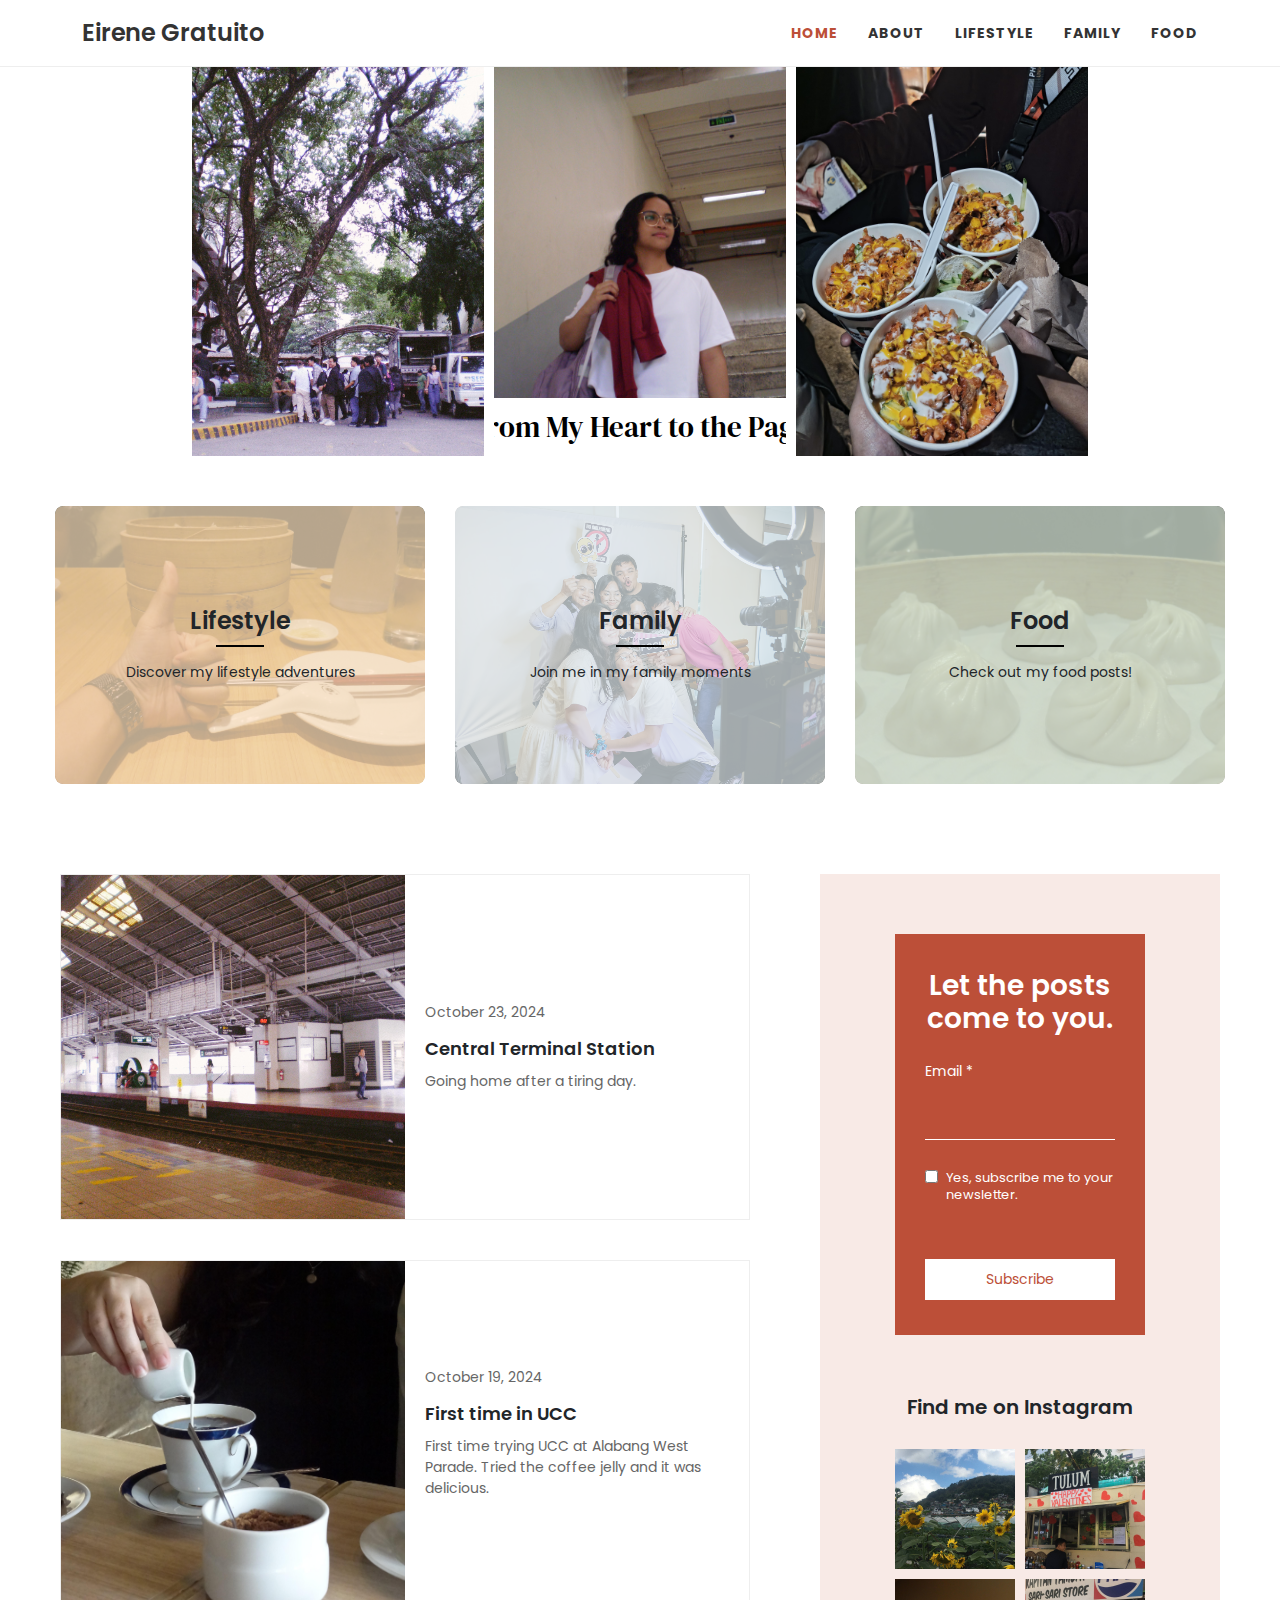
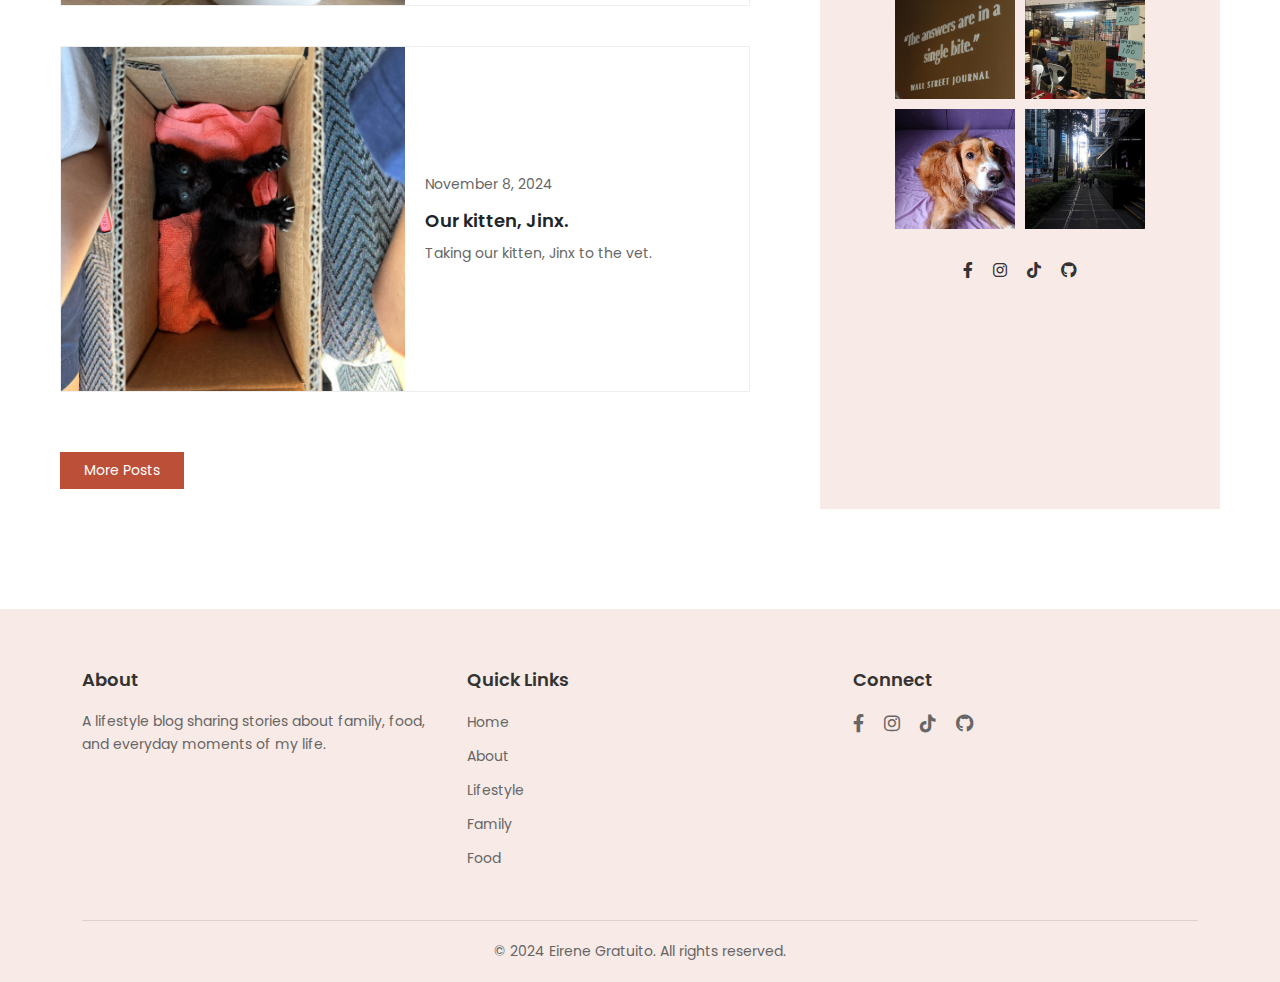
==== commit 14d0ab7f: "added a font & updated styles" ====
--- a/index.html
+++ b/index.html
@@ -19,6 +19,7 @@
       href="https://fonts.googleapis.com/css2?family=Poppins:wght@400;600;700&display=swap"
       rel="stylesheet"
     />
+    <link href="https://fonts.googleapis.com/css2?family=DM+Serif+Display&display=swap" rel="stylesheet" />
     <!-- Custom CSS -->
     <link rel="stylesheet" href="styles.css" />
   </head>
--- a/styles.css
+++ b/styles.css
@@ -44,9 +44,9 @@
   grid-template-columns: 1fr 1fr 1fr;
   gap: 10px;
   padding: 0;
-  max-width: 100%;
-  margin: 0;
-  height: 550px;
+  max-width: 70%;
+  margin: 0 auto;
+  height: 30%;
 }
 
 .home-item {
@@ -59,7 +59,7 @@
   width: 100%;
   height: 100%;
   object-fit: cover;
-}
+}   
 
 .blog-headline {
   position: absolute;
@@ -76,6 +76,7 @@
   font-size: 1.8rem;
   color: #000;
   font-weight: 400;
+  font-family: 'DM Serif Display', serif;
 }
 
 /* Category Layout Styles */
@@ -166,25 +167,26 @@
 /* Main Content Layout */
 .main-content {
   display: grid;
-  grid-template-columns: 480px 520px;
-  gap: 100px;
+  grid-template-columns: 2fr 1fr; /* Adjusted columns ratio to make sidebar smaller */
+  gap: 40px; /* Reduced gap for better alignment */
   max-width: 1200px;
   margin: 0 auto;
   padding: 40px 20px;
+  
 }
 
 /* Blog Posts Layout */
 .blog-posts-container {
-  max-width: 600px;
-  margin: 0 auto;
+  max-width: 100%;
   padding: 0 15px;
+  margin-left: -15px;
 }
 
 .blog-post {
   display: grid;
   grid-template-columns: 1fr 1fr;
   background: white;
-  margin-bottom: 20px;
+  margin-bottom: 40px;
   border: 1px solid #eee;
   cursor: pointer;
   width: 100%;
@@ -244,7 +246,7 @@
 .sidebar {
   background-color: #f8eae6;
   padding: 60px;
-  width: 100%;
+  width: 400px;
   display: flex;
   flex-direction: column;
   align-items: center;
@@ -253,7 +255,7 @@
 /* Newsletter & Instagram Common Styles */
 .newsletter-section,
 .instagram-section {
-  width: 350px;
+  width: 250px;
   margin-left: auto;
   margin-right: auto;
 }
@@ -267,7 +269,7 @@
 }
 
 .newsletter-section h2 {
-  font-size: 32px;
+  font-size: 28px;
   font-weight: 600;
   margin-bottom: 25px;
   line-height: 1.2;
@@ -625,7 +627,7 @@
 
 /* Blog Grid Layout */
 .blog-grid-container {
-  max-width: 1200px;
+  max-width: 900px;
   margin: 60px auto;
   padding: 0 20px;
   display: grid;
@@ -645,8 +647,8 @@
 
 .blog-grid-item .post-image {
   width: 100%;
-  height: auto;  /* Changed from fixed 600px */
-  aspect-ratio: 16/9;  /* Added to maintain consistent proportions */
+  height: auto;  
+  aspect-ratio: 16/9;  
   overflow: hidden;
 }
 
@@ -700,7 +702,7 @@
   }
 
   .blog-grid-item .post-image {
-    height: auto;  /* Changed from fixed 300px */
+    height: auto;  
     aspect-ratio: 16/9;
   }
 
@@ -711,4 +713,4 @@
   .blog-grid-item h2 {
     font-size: 20px;
   }
-}
+}